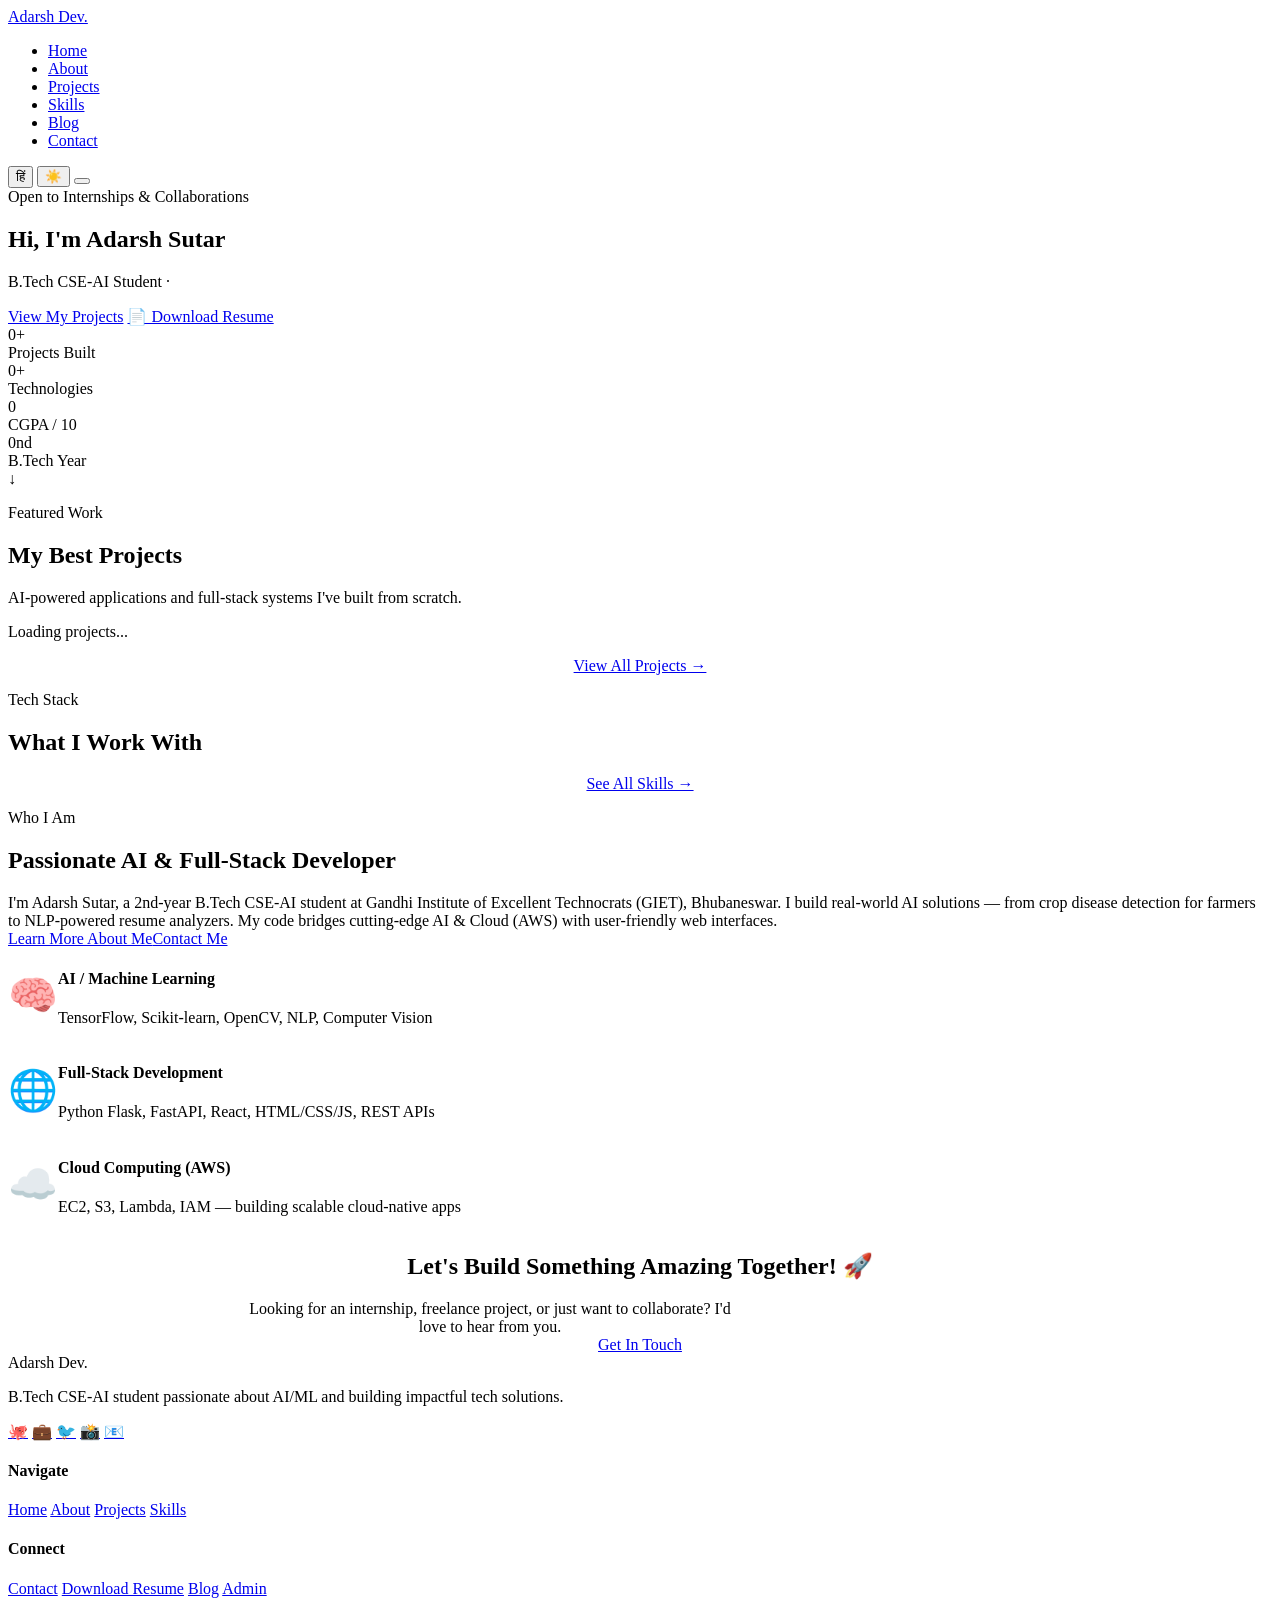
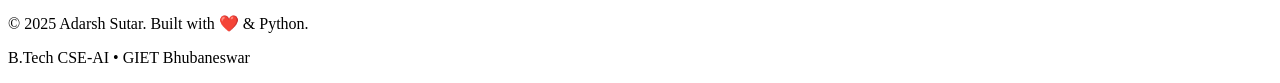
==== frontend/index.html @ b9e54d45 "Initialize AI Portfolio Full-Stack Repository" ====
<!DOCTYPE html>
<html lang="en" data-theme="dark">
<head>
  <meta charset="UTF-8" />
  <meta name="viewport" content="width=device-width, initial-scale=1.0" />
  <title>Adarsh Sutar — AI/ML Developer & CSE Student</title>
  <meta name="description" content="Portfolio of Adarsh Sutar, B.Tech CSE-AI student at GIET Bhubaneswar. Building AI-powered applications, ML models, and full-stack web apps." />
  <meta name="keywords" content="Adarsh Sutar, AI developer, ML engineer, CSE student, Flask, Python, portfolio" />
  <meta property="og:title" content="Adarsh Sutar — AI/ML Developer" />
  <meta property="og:description" content="B.Tech CSE-AI student crafting intelligent solutions with Python, Machine Learning, and Full-Stack Development." />
  <meta property="og:type" content="website" />
  <link rel="icon" href="data:image/svg+xml,<svg xmlns='http://www.w3.org/2000/svg' viewBox='0 0 100 100'><text y='.9em' font-size='90'>🤖</text></svg>" />
  <link rel="stylesheet" href="/css/style.css" />
  <script>
    // Set API base URL (change to your Render backend URL in production)
    window.API_BASE_URL = 'http://localhost:5000/api';
  </script>
</head>
<body>

  <!-- ═══ NAVBAR ═══ -->
  <nav class="navbar" id="main-navbar">
    <div class="nav-container">
      <a href="/index.html" class="nav-logo">Adarsh Dev.</a>
      <ul class="nav-links" id="nav-links">
        <li><a href="/index.html"    class="nav-link active" data-i18n="nav.home">Home</a></li>
        <li><a href="/about.html"    class="nav-link" data-i18n="nav.about">About</a></li>
        <li><a href="/projects.html" class="nav-link" data-i18n="nav.projects">Projects</a></li>
        <li><a href="/skills.html"   class="nav-link" data-i18n="nav.skills">Skills</a></li>
        <li><a href="/blog.html"     class="nav-link" data-i18n="nav.blog">Blog</a></li>
        <li><a href="/contact.html"  class="nav-link" data-i18n="nav.contact">Contact</a></li>
      </ul>
      <div class="nav-actions">
        <button class="lang-toggle" id="lang-toggle-btn" aria-label="Toggle language">हिं</button>
        <button class="theme-toggle" id="theme-toggle-btn" aria-label="Toggle theme">☀️</button>
        <button class="nav-hamburger" id="nav-hamburger" aria-label="Toggle menu">
          <span></span><span></span><span></span>
        </button>
      </div>
    </div>
  </nav>

  <!-- ═══ HERO ═══ -->
  <section class="hero" id="hero">
    <div class="hero-bg">
      <div class="hero-orb hero-orb-1"></div>
      <div class="hero-orb hero-orb-2"></div>
      <div class="hero-orb hero-orb-3"></div>
      <div class="hero-grid"></div>
    </div>

    <div class="hero-content">
      <div class="hero-badge">
        <span class="dot"></span>
        <span data-i18n="hero.badge">Open to Internships & Collaborations</span>
      </div>

      <h1 class="hero-title">
        <span data-i18n="hero.greeting">Hi, I'm </span>
        <span class="gradient-text">Adarsh Sutar</span>
      </h1>

      <p class="hero-subtitle">
        <span data-i18n="hero.subtitle_prefix">B.Tech CSE-AI Student · </span>
        <span class="typing-wrapper"><span id="typing-text"></span></span>
      </p>

      <div class="hero-cta">
        <a href="/projects.html" class="btn btn-primary btn-lg" data-i18n="hero.cta_projects">View My Projects</a>
        <a href="#" class="btn btn-outline btn-lg" id="download-resume-btn" data-i18n="hero.cta_resume">
          📄 Download Resume
        </a>
      </div>

      <div class="hero-stats">
        <div class="hero-stat">
          <div class="hero-stat-num" data-count="6" data-suffix="+">0+</div>
          <div class="hero-stat-label" data-i18n="hero.stat_projects">Projects Built</div>
        </div>
        <div class="hero-stat">
          <div class="hero-stat-num" data-count="5" data-suffix="+">0+</div>
          <div class="hero-stat-label" data-i18n="hero.stat_techs">Technologies</div>
        </div>
        <div class="hero-stat">
          <div class="hero-stat-num" data-count="8" data-suffix=".2">0</div>
          <div class="hero-stat-label" data-i18n="hero.stat_cgpa">CGPA / 10</div>
        </div>
        <div class="hero-stat">
          <div class="hero-stat-num" data-count="2" data-suffix="nd Yr">0nd</div>
          <div class="hero-stat-label" data-i18n="hero.stat_year">B.Tech Year</div>
        </div>
      </div>
    </div>

    <div class="scroll-indicator">↓</div>
  </section>

  <!-- ═══ FEATURED PROJECTS ═══ -->
  <section class="section" id="featured-projects">
    <div class="container">
      <div class="section-header animate-on-scroll">
        <p class="section-label" data-i18n="home.featured_label">Featured Work</p>
        <h2 data-i18n="home.featured_title">My Best Projects</h2>
        <p data-i18n="home.featured_desc">AI-powered applications and full-stack systems I've built from scratch.</p>
      </div>

      <div class="grid-3" id="featured-projects-grid">
        <!-- Loaded dynamically via API -->
        <div class="loading-overlay">
          <div class="spinner"></div>
          <p>Loading projects...</p>
        </div>
      </div>

      <div style="text-align:center; margin-top: var(--space-2xl);">
        <a href="/projects.html" class="btn btn-outline btn-lg" data-i18n="home.view_all">View All Projects →</a>
      </div>
    </div>
  </section>

  <!-- ═══ SKILLS SNAPSHOT ═══ -->
  <section class="section" style="background: var(--clr-surface);" id="skills-snapshot">
    <div class="container">
      <div class="section-header animate-on-scroll">
        <p class="section-label">Tech Stack</p>
        <h2 data-i18n="home.skills_title">What I Work With</h2>
      </div>

      <div id="skills-chips" style="display:flex; flex-wrap:wrap; gap:12px; justify-content:center;">
        <!-- Loaded dynamically -->
      </div>

      <div style="text-align:center; margin-top: var(--space-2xl);">
        <a href="/skills.html" class="btn btn-ghost" data-i18n="home.all_skills">See All Skills →</a>
      </div>
    </div>
  </section>

  <!-- ═══ ABOUT SNIPPET ═══ -->
  <section class="section" id="about-snippet">
    <div class="container">
      <div class="grid-2" style="align-items:center; gap: var(--space-3xl);">

        <!-- Left: Text -->
        <div class="animate-on-scroll">
          <p class="section-label" data-i18n="home.about_label">Who I Am</p>
          <h2 data-i18n="home.about_title">Passionate AI & Full-Stack Developer</h2>
          <p style="margin: var(--space-lg) 0;" data-i18n="home.about_desc">
            I'm Adarsh Sutar, a 2nd-year B.Tech CSE-AI student at Gandhi Institute of Excellent Technocrats (GIET), Bhubaneswar.
            I build real-world AI solutions — from crop disease detection for farmers to NLP-powered resume analyzers.
            My code bridges cutting-edge AI &amp; Cloud (AWS) with user-friendly web interfaces.
          </p>
          <div style="display:flex; flex-wrap:wrap; gap: var(--space-md);">
            <a href="/about.html" class="btn btn-primary" data-i18n="home.learn_more">Learn More About Me</a>
            <a href="/contact.html" class="btn btn-outline" data-i18n="home.contact_me">Contact Me</a>
          </div>
        </div>

        <!-- Right: Cards -->
        <div class="animate-on-scroll stagger-2">
          <div style="display:flex; flex-direction:column; gap: var(--space-md);">
            <div class="card" style="display:flex; align-items:center; gap: var(--space-lg);">
              <div style="font-size:2.5rem;">🧠</div>
              <div>
                <h4 data-i18n="home.card1_title">AI / Machine Learning</h4>
                <p style="font-size:var(--text-sm);" data-i18n="home.card1_desc">TensorFlow, Scikit-learn, OpenCV, NLP, Computer Vision</p>
              </div>
            </div>
            <div class="card" style="display:flex; align-items:center; gap: var(--space-lg);">
              <div style="font-size:2.5rem;">🌐</div>
              <div>
                <h4 data-i18n="home.card2_title">Full-Stack Development</h4>
                <p style="font-size:var(--text-sm);" data-i18n="home.card2_desc">Python Flask, FastAPI, React, HTML/CSS/JS, REST APIs</p>
              </div>
            </div>
            <div class="card" style="display:flex; align-items:center; gap: var(--space-lg);">
              <div style="font-size:2.5rem;">☁️</div>
              <div>
                <h4 data-i18n="home.card3_title">Cloud Computing (AWS)</h4>
                <p style="font-size:var(--text-sm);" data-i18n="home.card3_desc">EC2, S3, Lambda, IAM — building scalable cloud-native apps</p>
              </div>
            </div>
          </div>
        </div>

      </div>
    </div>
  </section>

  <!-- ═══ CTA BANNER ═══ -->
  <section class="section" id="cta-section">
    <div class="container">
      <div class="card" style="text-align:center; padding: var(--space-3xl); background: var(--gradient-soft); border-color: rgba(124,58,237,0.3); max-width:800px; margin:0 auto;">
        <h2 data-i18n="home.cta_title">Let's Build Something Amazing Together! 🚀</h2>
        <p style="max-width:500px; margin: var(--space-md) auto;" data-i18n="home.cta_desc">
          Looking for an internship, freelance project, or just want to collaborate? I'd love to hear from you.
        </p>
        <a href="/contact.html" class="btn btn-primary btn-lg" style="margin-top: var(--space-lg);" data-i18n="home.cta_btn">Get In Touch</a>
      </div>
    </div>
  </section>

  <!-- ═══ FOOTER ═══ -->
  <footer class="footer">
    <div class="container">
      <div class="footer-grid">
        <div class="footer-brand">
          <div class="footer-logo gradient-text">Adarsh Dev.</div>
          <p class="footer-desc">B.Tech CSE-AI student passionate about AI/ML and building impactful tech solutions.</p>
          <div class="footer-social">
            <a href="https://github.com/Adarsh-Eng-Baj" target="_blank" class="social-link" aria-label="GitHub">🐙</a>
            <a href="https://www.linkedin.com/in/adarsha-sutar-80807532b/" target="_blank" class="social-link" aria-label="LinkedIn">💼</a>
            <a href="https://x.com/adarsha_sutar" target="_blank" class="social-link" aria-label="Twitter">🐦</a>
            <a href="https://www.instagram.com/_adarsh88/?utm_source=gr&r=nametag" target="_blank" class="social-link" aria-label="Instagram">📸</a>
            <a href="mailto:adarshasutar24@gmail.com" class="social-link" aria-label="Email">📧</a>
          </div>
        </div>
        <div>
          <h4 class="footer-col-title" data-i18n="footer.navigate">Navigate</h4>
          <nav class="footer-links">
            <a href="/index.html"    class="footer-link" data-i18n="nav.home">Home</a>
            <a href="/about.html"    class="footer-link" data-i18n="nav.about">About</a>
            <a href="/projects.html" class="footer-link" data-i18n="nav.projects">Projects</a>
            <a href="/skills.html"   class="footer-link" data-i18n="nav.skills">Skills</a>
          </nav>
        </div>
        <div>
          <h4 class="footer-col-title" data-i18n="footer.connect">Connect</h4>
          <nav class="footer-links">
            <a href="/contact.html" class="footer-link" data-i18n="nav.contact">Contact</a>
            <a href="#" id="footer-resume-btn" class="footer-link" data-i18n="footer.resume">Download Resume</a>
            <a href="/blog.html"    class="footer-link" data-i18n="nav.blog">Blog</a>
            <a href="/admin/login.html" class="footer-link">Admin</a>
          </nav>
        </div>
      </div>
      <div class="footer-bottom">
        <p class="footer-copy">&copy; 2025 Adarsh Sutar. Built with ❤️ &amp; Python.</p>
        <p class="footer-copy" style="color:var(--clr-purple);">B.Tech CSE-AI • GIET Bhubaneswar</p>
      </div>
    </div>
  </footer>

  <div id="toast-container"></div>

  <!-- ═══ SCRIPTS ═══ -->
    <script src="/js/error_handler.js"></script>
  <script src="/js/main.js?v=2"></script>
  <script src="/js/api.js?v=2"></script>
  <script src="/js/i18n.js?v=2"></script>
  <script src="/js/analytics.js?v=2"></script>
  <script src="/js/chatbot.js?v=2"></script>

  <script>
    // ── Typing Effect ──────────────────────────────────
    const typingPhrases = [
      'AI/ML Engineer 🧠',
      'Python Developer 🐍',
      'Full-Stack Builder 🌐',
      'Computer Vision Enthusiast 👁️',
      'Open Source Contributor 🐙',
    ];
    startTypingEffect('typing-text', typingPhrases, 75);

    // ── Load Featured Projects ─────────────────────────
    async function loadFeaturedProjects() {
      const grid = document.getElementById('featured-projects-grid');
      try {
        const { projects } = await API.projects.list({ featured: 'true' });
        grid.innerHTML = '';
        projects.slice(0, 3).forEach((p, i) => {
          grid.innerHTML += renderProjectCard(p, i);
        });
      } catch (err) {
        grid.innerHTML = `
          <div style="grid-column:1/-1; text-align:center; padding: var(--space-2xl);">
            <p style="color:var(--clr-text-muted);">⚠️ Could not load projects. Make sure the backend is running on port 5000.</p>
          </div>`;
      }
    }

    function renderProjectCard(p, delay = 0) {
      const tech = (p.tech_stack || []).slice(0, 4).map(t => `<span class="tech-tag">${t.trim()}</span>`).join('');
      return `
        <div class="project-card animate-on-scroll stagger-${delay + 1}">
          <div class="project-image-wrapper">
            ${p.featured ? '<span class="badge-featured">⭐ Featured</span>' : ''}
            <img src="${p.image_url || 'https://via.placeholder.com/600x200/7c3aed/white?text=Project'}"
                 alt="${p.title}" class="project-image" loading="lazy"
                 onerror="this.src='https://via.placeholder.com/600x200/7c3aed/white?text=${encodeURIComponent(p.title)}'" />
            <div class="project-overlay">
              ${p.demo_url && p.demo_url !== '#' ? `<a href="${p.demo_url}" target="_blank" class="btn btn-primary btn-sm">🔗 Demo</a>` : ''}
              ${p.github_url ? `<a href="${p.github_url}" target="_blank" class="btn btn-outline btn-sm">🐙 Code</a>` : ''}
            </div>
          </div>
          <div class="project-body">
            <div class="project-category">${p.category || 'Project'}</div>
            <h3 class="project-title">${p.title}</h3>
            <p class="project-desc">${truncate(p.description, 120)}</p>
            <div class="project-tech">${tech}</div>
          </div>
        </div>`;
    }
    window.renderProjectCard = renderProjectCard;

    // ── Load Skills Chips ──────────────────────────────
    async function loadSkillChips() {
      try {
        const { skills } = await API.skills.list();
        if (skills && skills.length) {
          // Shuffle and take top 10 for snapshot
          const shuffled = skills.sort(() => 0.5 - Math.random()).slice(0, 10);
          document.getElementById('skills-chips').innerHTML = shuffled.map(s =>
            `<span class="tech-tag" style="font-size:var(--text-sm); padding:8px 18px;">${s.name} ${s.icon || ''}</span>`
          ).join('');
        }
      } catch (_) {
        // Fallback to static chips if backend fails
        const chips = ['Python','TensorFlow','Flask','OpenCV','React','MySQL','NumPy','JavaScript','Scikit-learn','Git'];
        document.getElementById('skills-chips').innerHTML = chips.map(c =>
          `<span class="tech-tag" style="font-size:var(--text-sm); padding:8px 18px;">${c}</span>`
        ).join('');
      }
    }

    // ── Resume Download ────────────────────────────────
    document.getElementById('download-resume-btn').href = API.resume.downloadUrl();
    document.getElementById('footer-resume-btn').href = API.resume.downloadUrl();

    // Initialize page
    loadFeaturedProjects();
    loadSkillChips();
    ScrollAnimations.init();
  </script>

</body>
</html>
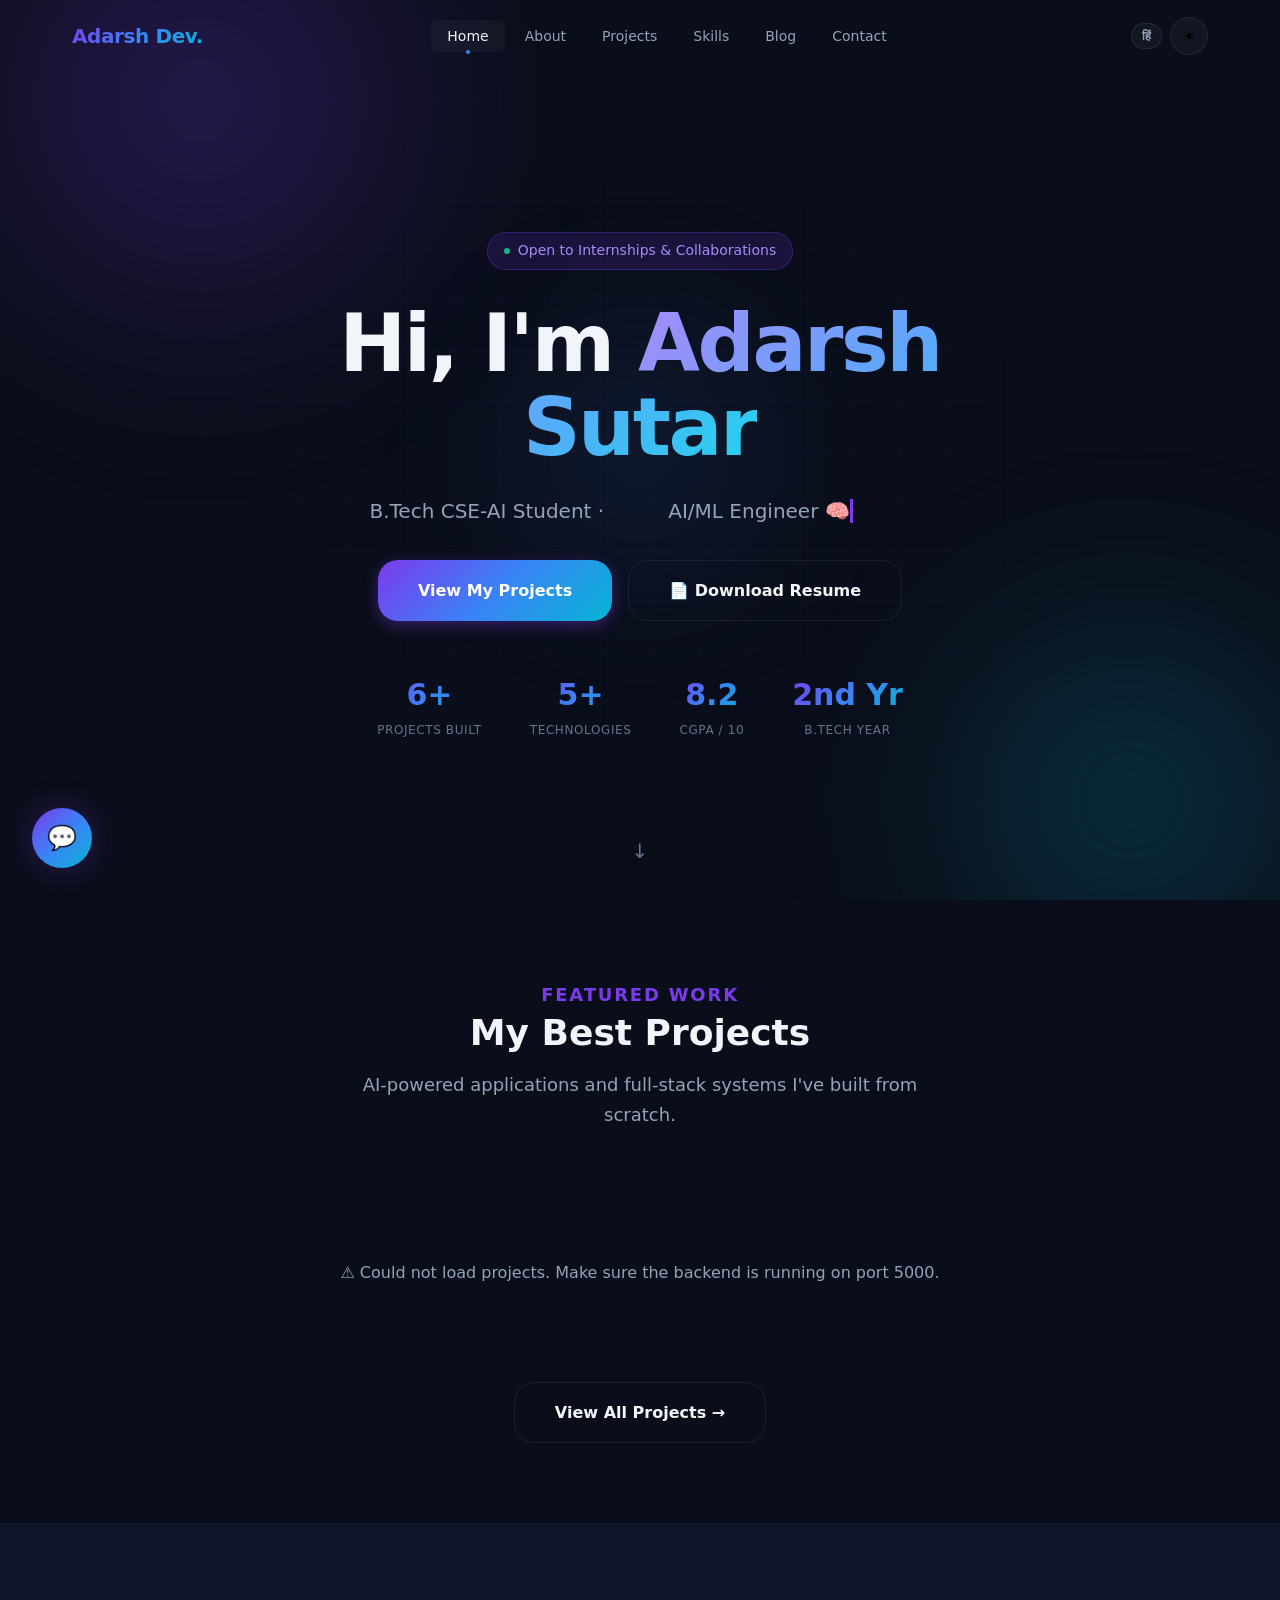
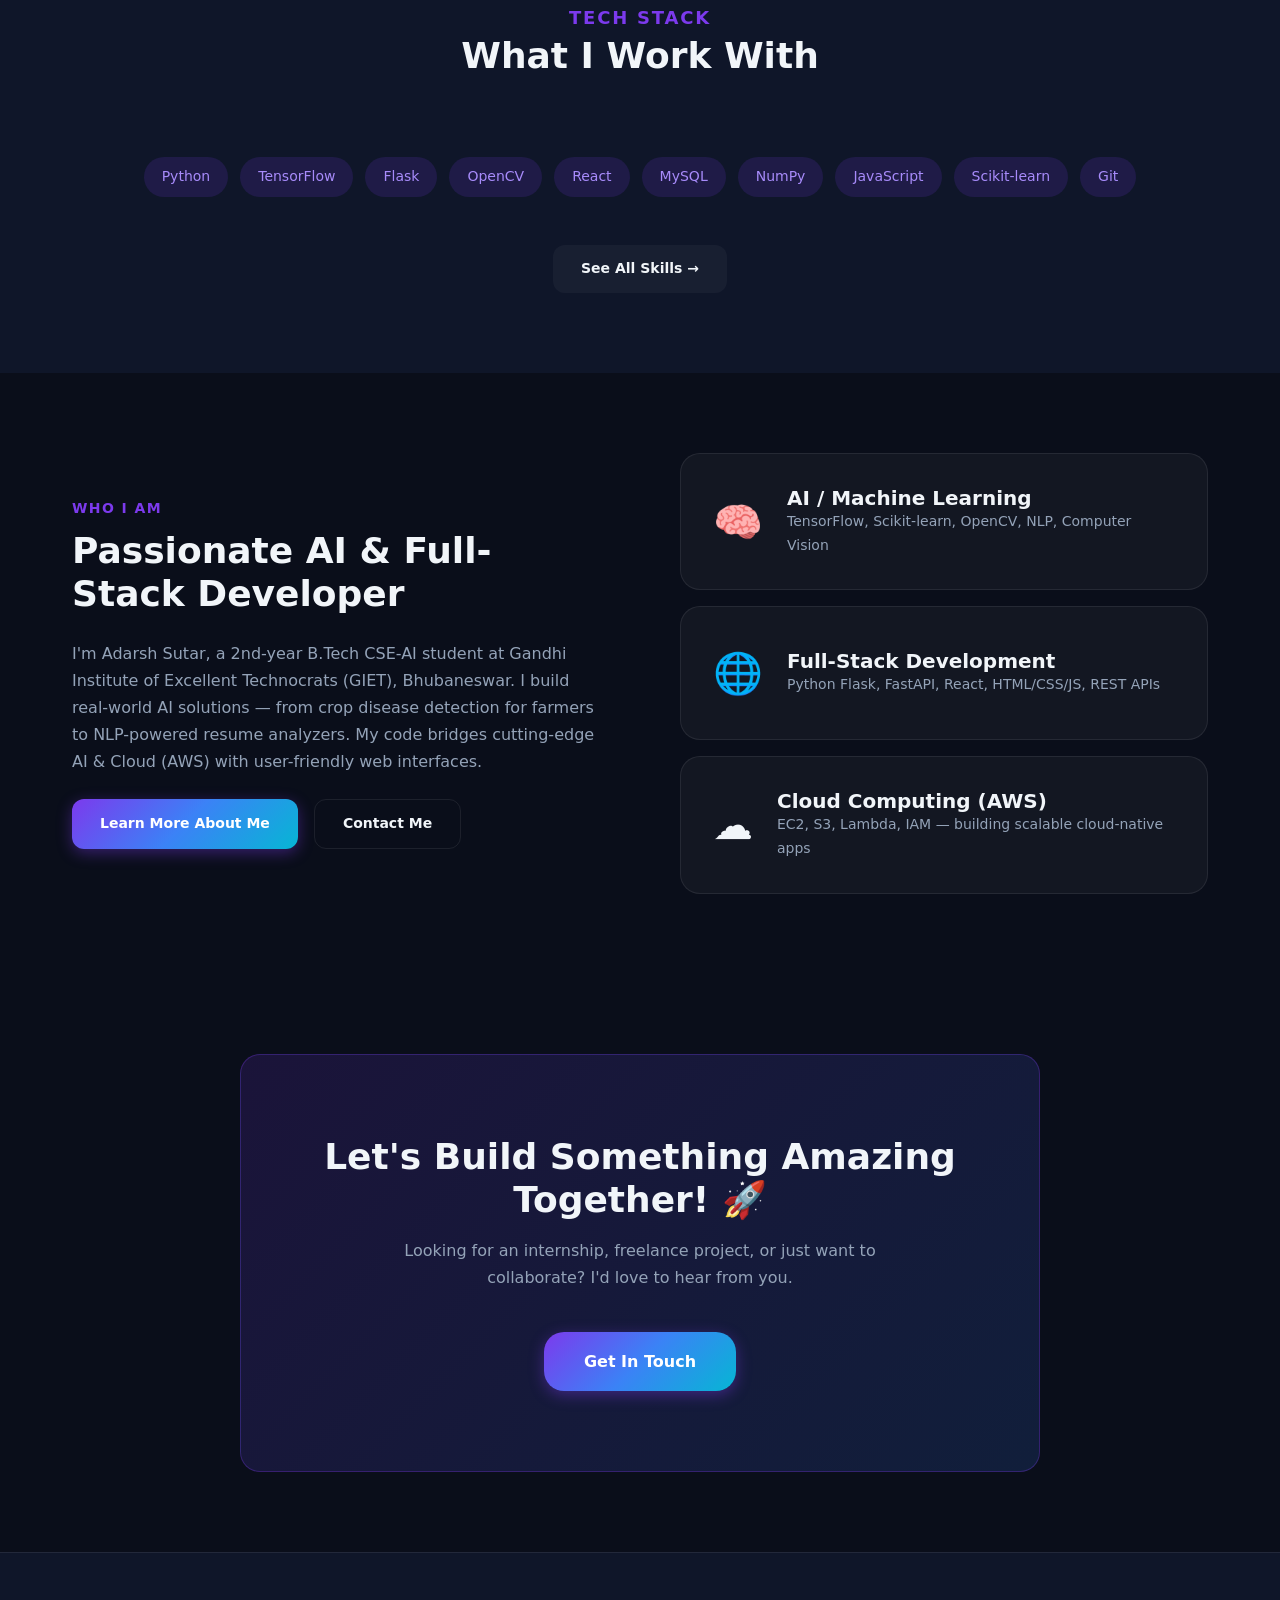
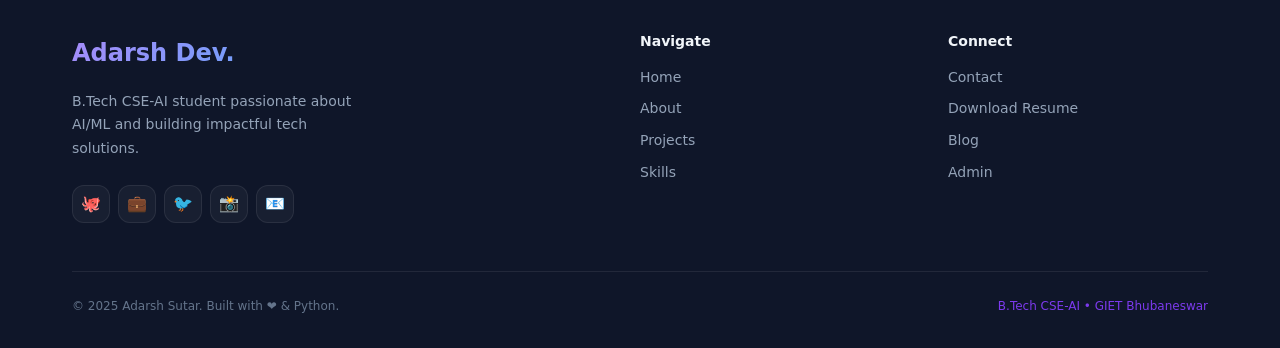
==== commit 22c32fdc: "fix: convert absolute paths to relative and update API_BASE_URL logic for local file testing" ====
--- a/frontend/index.html
+++ b/frontend/index.html
@@ -10,10 +10,15 @@
   <meta property="og:description" content="B.Tech CSE-AI student crafting intelligent solutions with Python, Machine Learning, and Full-Stack Development." />
   <meta property="og:type" content="website" />
   <link rel="icon" href="data:image/svg+xml,<svg xmlns='http://www.w3.org/2000/svg' viewBox='0 0 100 100'><text y='.9em' font-size='90'>🤖</text></svg>" />
-  <link rel="stylesheet" href="/css/style.css" />
+  <script src="/js/maintenance-check.js"></script>
+  <link rel="stylesheet" href="./css/style.css" />
   <script>
     // Set API base URL (change to your Render backend URL in production)
-    window.API_BASE_URL = 'http://localhost:5000/api';
+    window.API_BASE_URL = window.location.hostname === 'localhost' || 
+                         window.location.hostname === '127.0.0.1' || 
+                         window.location.protocol === 'file:'
+      ? 'http://localhost:5000/api' 
+      : 'https://ai-portfolio-ynsq.onrender.com/api';
   </script>
 </head>
 <body>
@@ -244,12 +249,12 @@
   <div id="toast-container"></div>
 
   <!-- ═══ SCRIPTS ═══ -->
-    <script src="/js/error_handler.js"></script>
-  <script src="/js/main.js?v=2"></script>
-  <script src="/js/api.js?v=2"></script>
-  <script src="/js/i18n.js?v=2"></script>
-  <script src="/js/analytics.js?v=2"></script>
-  <script src="/js/chatbot.js?v=2"></script>
+    <script src="./js/error_handler.js"></script>
+  <script src="./js/main.js?v=2"></script>
+  <script src="./js/api.js?v=2"></script>
+  <script src="./js/i18n.js?v=2"></script>
+  <script src="./js/analytics.js?v=2"></script>
+  <script src="./js/chatbot.js?v=2"></script>
 
   <script>
     // ── Typing Effect ──────────────────────────────────
--- a/frontend/css/style.css
+++ b/frontend/css/style.css
@@ -0,0 +1,1735 @@
+/* =========================================================
+   style.css — Main Design System for Adarsh Sutar's Portfolio
+   Premium dark theme with glassmorphism, gradients & animations
+   ========================================================= */
+
+/* ── Google Fonts ─────────────────────────────────────── */
+@import url('https://fonts.googleapis.com/css2?family=Inter:wght@300;400;500;600;700;800;900&family=Fira+Code:wght@400;500&display=swap');
+
+/* ── CSS Custom Properties (Design Tokens) ───────────────── */
+:root {
+  /* Colors */
+  --clr-bg:        #0a0e1a;
+  --clr-surface:   #0f1629;
+  --clr-surface2:  #161d35;
+  --clr-card:      rgba(255,255,255,0.04);
+  --clr-card-hover:rgba(255,255,255,0.08);
+  --clr-border:    rgba(255,255,255,0.08);
+
+  /* Brand Gradient */
+  --gradient:      linear-gradient(135deg, #7c3aed 0%, #3b82f6 50%, #06b6d4 100%);
+  --gradient-soft: linear-gradient(135deg, rgba(124,58,237,0.15) 0%, rgba(59,130,246,0.15) 100%);
+  --gradient-text: linear-gradient(135deg, #a78bfa, #60a5fa, #22d3ee);
+
+  /* Accent Colors */
+  --clr-purple:    #7c3aed;
+  --clr-blue:      #3b82f6;
+  --clr-cyan:      #06b6d4;
+  --clr-green:     #10b981;
+  --clr-orange:    #f59e0b;
+  --clr-red:       #ef4444;
+
+  /* Text */
+  --clr-text:      #f1f5f9;
+  --clr-text-muted:#94a3b8;
+  --clr-text-dim:  #64748b;
+
+  /* Spacing */
+  --space-xs:  0.25rem;
+  --space-sm:  0.5rem;
+  --space-md:  1rem;
+  --space-lg:  1.5rem;
+  --space-xl:  2rem;
+  --space-2xl: 3rem;
+  --space-3xl: 5rem;
+
+  /* Typography */
+  --font-sans: 'Inter', system-ui, -apple-system, sans-serif;
+  --font-mono: 'Fira Code', 'Courier New', monospace;
+  --text-xs:   0.75rem;
+  --text-sm:   0.875rem;
+  --text-base: 1rem;
+  --text-lg:   1.125rem;
+  --text-xl:   1.25rem;
+  --text-2xl:  1.5rem;
+  --text-3xl:  1.875rem;
+  --text-4xl:  2.25rem;
+  --text-5xl:  3rem;
+  --text-6xl:  3.75rem;
+
+  /* Borders */
+  --radius-sm: 6px;
+  --radius-md: 12px;
+  --radius-lg: 20px;
+  --radius-xl: 30px;
+  --radius-full: 9999px;
+
+  /* Shadows */
+  --shadow-sm:   0 1px 3px rgba(0,0,0,0.3);
+  --shadow-md:   0 4px 20px rgba(0,0,0,0.4);
+  --shadow-lg:   0 8px 40px rgba(0,0,0,0.5);
+  --shadow-glow: 0 0 30px rgba(124,58,237,0.3);
+  --shadow-cyan: 0 0 30px rgba(6,182,212,0.2);
+
+  /* Transitions */
+  --transition: all 0.3s cubic-bezier(0.4, 0, 0.2, 1);
+  --transition-fast: all 0.15s ease;
+  --transition-slow: all 0.6s ease;
+
+  /* Navbar height */
+  --nav-height: 72px;
+}
+
+/* Light Mode Override */
+[data-theme="light"] {
+  --clr-bg:        #f8fafc;
+  --clr-surface:   #ffffff;
+  --clr-surface2:  #f1f5f9;
+  --clr-card:      rgba(0,0,0,0.03);
+  --clr-card-hover:rgba(0,0,0,0.06);
+  --clr-border:    rgba(0,0,0,0.08);
+  --clr-text:      #1e293b;
+  --clr-text-muted:#64748b;
+  --clr-text-dim:  #94a3b8;
+  --shadow-md:     0 4px 20px rgba(0,0,0,0.1);
+  --shadow-glow:   0 0 30px rgba(124,58,237,0.15);
+}
+
+/* ── Reset & Base ────────────────────────────────────── */
+*, *::before, *::after {
+  box-sizing: border-box;
+  margin: 0;
+  padding: 0;
+}
+
+html {
+  scroll-behavior: smooth;
+  font-size: 16px;
+}
+
+body {
+  font-family: var(--font-sans);
+  background-color: var(--clr-bg);
+  color: var(--clr-text);
+  line-height: 1.7;
+  overflow-x: hidden;
+  transition: background-color 0.3s ease, color 0.3s ease;
+}
+
+img { max-width: 100%; display: block; }
+a  { color: inherit; text-decoration: none; }
+ul { list-style: none; }
+button { cursor: pointer; border: none; background: none; font-family: inherit; }
+
+/* ── Scrollbar ───────────────────────────────────────── */
+::-webkit-scrollbar { width: 6px; }
+::-webkit-scrollbar-track { background: var(--clr-bg); }
+::-webkit-scrollbar-thumb {
+  background: var(--clr-purple);
+  border-radius: var(--radius-full);
+}
+
+/* ── Selection ───────────────────────────────────────── */
+::selection {
+  background: rgba(124,58,237,0.4);
+  color: var(--clr-text);
+}
+
+/* ── Typography ──────────────────────────────────────── */
+h1, h2, h3, h4, h5, h6 {
+  font-weight: 700;
+  line-height: 1.2;
+  color: var(--clr-text);
+}
+h1 { font-size: var(--text-5xl); }
+h2 { font-size: var(--text-4xl); }
+h3 { font-size: var(--text-2xl); }
+h4 { font-size: var(--text-xl); }
+p  { color: var(--clr-text-muted); }
+
+.gradient-text {
+  background: var(--gradient-text);
+  -webkit-background-clip: text;
+  -webkit-text-fill-color: transparent;
+  background-clip: text;
+}
+
+.section-label {
+  font-size: var(--text-sm);
+  font-weight: 600;
+  letter-spacing: 0.1em;
+  text-transform: uppercase;
+  color: var(--clr-purple);
+  margin-bottom: var(--space-sm);
+}
+
+/* ── Layout ──────────────────────────────────────────── */
+.container {
+  max-width: 1200px;
+  margin: 0 auto;
+  padding: 0 var(--space-xl);
+}
+
+.section {
+  padding: var(--space-3xl) 0;
+}
+
+.section-header {
+  text-align: center;
+  margin-bottom: var(--space-3xl);
+}
+
+.section-header h2 {
+  margin-bottom: var(--space-md);
+}
+
+.section-header p {
+  max-width: 600px;
+  margin: 0 auto;
+  font-size: var(--text-lg);
+}
+
+/* Grid Utilities */
+.grid-2 { display: grid; grid-template-columns: repeat(2, 1fr); gap: var(--space-xl); }
+.grid-3 { display: grid; grid-template-columns: repeat(3, 1fr); gap: var(--space-xl); }
+.grid-4 { display: grid; grid-template-columns: repeat(4, 1fr); gap: var(--space-lg); }
+
+/* ── Navbar ──────────────────────────────────────────── */
+.navbar {
+  position: fixed;
+  top: 0;
+  left: 0;
+  right: 0;
+  z-index: 1000;
+  height: var(--nav-height);
+  display: flex;
+  align-items: center;
+  transition: var(--transition);
+  background: transparent;
+}
+
+.navbar.scrolled {
+  background: rgba(10, 14, 26, 0.85);
+  backdrop-filter: blur(20px);
+  -webkit-backdrop-filter: blur(20px);
+  border-bottom: 1px solid var(--clr-border);
+}
+
+[data-theme="light"] .navbar.scrolled {
+  background: rgba(248, 250, 252, 0.85);
+}
+
+.nav-container {
+  max-width: 1200px;
+  margin: 0 auto;
+  padding: 0 var(--space-xl);
+  width: 100%;
+  display: flex;
+  align-items: center;
+  justify-content: space-between;
+}
+
+.nav-logo {
+  font-size: var(--text-xl);
+  font-weight: 800;
+  background: var(--gradient);
+  -webkit-background-clip: text;
+  -webkit-text-fill-color: transparent;
+  background-clip: text;
+  letter-spacing: -0.02em;
+}
+
+.nav-links {
+  display: flex;
+  align-items: center;
+  gap: var(--space-xs);
+}
+
+.nav-link {
+  padding: var(--space-sm) var(--space-md);
+  font-size: var(--text-sm);
+  font-weight: 500;
+  color: var(--clr-text-muted);
+  border-radius: var(--radius-sm);
+  transition: var(--transition-fast);
+  position: relative;
+}
+
+.nav-link:hover, .nav-link.active {
+  color: var(--clr-text);
+  background: var(--clr-card);
+}
+
+.nav-link.active::after {
+  content: '';
+  position: absolute;
+  bottom: -2px;
+  left: 50%;
+  transform: translateX(-50%);
+  width: 4px;
+  height: 4px;
+  border-radius: 50%;
+  background: var(--gradient);
+}
+
+.nav-actions {
+  display: flex;
+  align-items: center;
+  gap: var(--space-sm);
+}
+
+/* Language Toggle */
+.lang-toggle {
+  font-size: var(--text-xs);
+  font-weight: 600;
+  padding: 5px 10px;
+  border-radius: var(--radius-full);
+  border: 1px solid var(--clr-border);
+  color: var(--clr-text-muted);
+  background: var(--clr-card);
+  transition: var(--transition-fast);
+}
+.lang-toggle:hover { color: var(--clr-text); border-color: var(--clr-purple); }
+
+/* Theme Toggle */
+.theme-toggle {
+  width: 38px;
+  height: 38px;
+  border-radius: var(--radius-full);
+  border: 1px solid var(--clr-border);
+  background: var(--clr-card);
+  display: flex;
+  align-items: center;
+  justify-content: center;
+  font-size: 16px;
+  transition: var(--transition-fast);
+}
+.theme-toggle:hover { border-color: var(--clr-purple); background: var(--clr-card-hover); }
+
+/* Mobile hamburger */
+.nav-hamburger {
+  display: none;
+  flex-direction: column;
+  gap: 5px;
+  width: 24px;
+}
+.nav-hamburger span {
+  display: block;
+  height: 2px;
+  background: var(--clr-text);
+  border-radius: 2px;
+  transition: var(--transition-fast);
+}
+
+/* ── Buttons ─────────────────────────────────────────── */
+.btn {
+  display: inline-flex;
+  align-items: center;
+  justify-content: center;
+  gap: var(--space-sm);
+  padding: 0.75rem 1.75rem;
+  font-size: var(--text-sm);
+  font-weight: 600;
+  border-radius: var(--radius-md);
+  transition: var(--transition);
+  cursor: pointer;
+  border: none;
+  font-family: var(--font-sans);
+  white-space: nowrap;
+  position: relative;
+  overflow: hidden;
+}
+
+.btn::before {
+  content: '';
+  position: absolute;
+  inset: 0;
+  opacity: 0;
+  transition: opacity 0.2s ease;
+  background: rgba(255,255,255,0.1);
+}
+.btn:hover::before { opacity: 1; }
+
+.btn-primary {
+  background: var(--gradient);
+  color: white;
+  box-shadow: 0 4px 15px rgba(124,58,237,0.4);
+}
+.btn-primary:hover {
+  transform: translateY(-2px);
+  box-shadow: 0 8px 25px rgba(124,58,237,0.5);
+}
+
+.btn-outline {
+  background: transparent;
+  color: var(--clr-text);
+  border: 1.5px solid var(--clr-border);
+}
+.btn-outline:hover {
+  border-color: var(--clr-purple);
+  color: var(--clr-purple);
+  transform: translateY(-2px);
+}
+
+.btn-ghost {
+  background: var(--clr-card);
+  color: var(--clr-text);
+}
+.btn-ghost:hover { background: var(--clr-card-hover); }
+
+.btn-sm { padding: 0.5rem 1rem; font-size: var(--text-xs); }
+.btn-lg { padding: 1rem 2.5rem; font-size: var(--text-base); border-radius: var(--radius-lg); }
+
+.btn:disabled {
+  opacity: 0.5;
+  cursor: not-allowed;
+  transform: none !important;
+}
+
+/* ── Cards ───────────────────────────────────────────── */
+.card {
+  background: var(--clr-card);
+  border: 1px solid var(--clr-border);
+  border-radius: var(--radius-lg);
+  padding: var(--space-xl);
+  transition: var(--transition);
+  position: relative;
+  overflow: hidden;
+}
+
+.card::before {
+  content: '';
+  position: absolute;
+  top: 0; left: 0; right: 0;
+  height: 1px;
+  background: var(--gradient);
+  opacity: 0;
+  transition: opacity 0.3s ease;
+}
+
+.card:hover {
+  background: var(--clr-card-hover);
+  border-color: rgba(124,58,237,0.3);
+  transform: translateY(-4px);
+  box-shadow: var(--shadow-glow);
+}
+.card:hover::before { opacity: 1; }
+
+/* Glass Card */
+.glass-card {
+  background: rgba(255,255,255,0.04);
+  backdrop-filter: blur(16px);
+  -webkit-backdrop-filter: blur(16px);
+  border: 1px solid rgba(255,255,255,0.1);
+  border-radius: var(--radius-lg);
+}
+
+/* ── Hero Section ────────────────────────────────────── */
+.hero {
+  min-height: 100vh;
+  display: flex;
+  align-items: center;
+  justify-content: center;
+  position: relative;
+  overflow: hidden;
+  padding-top: var(--nav-height);
+}
+
+.hero-bg {
+  position: absolute;
+  inset: 0;
+  z-index: 0;
+}
+
+.hero-orb {
+  position: absolute;
+  border-radius: 50%;
+  filter: blur(80px);
+  animation: orb-float 8s ease-in-out infinite;
+}
+
+.hero-orb-1 {
+  width: 600px; height: 600px;
+  background: radial-gradient(circle, rgba(124,58,237,0.3), transparent 70%);
+  top: -200px; left: -100px;
+  animation-delay: 0s;
+}
+
+.hero-orb-2 {
+  width: 500px; height: 500px;
+  background: radial-gradient(circle, rgba(6,182,212,0.25), transparent 70%);
+  bottom: -150px; right: -100px;
+  animation-delay: -4s;
+}
+
+.hero-orb-3 {
+  width: 300px; height: 300px;
+  background: radial-gradient(circle, rgba(59,130,246,0.2), transparent 70%);
+  top: 50%; left: 50%;
+  transform: translate(-50%, -50%);
+  animation-delay: -2s;
+}
+
+@keyframes orb-float {
+  0%, 100% { transform: translateY(0) scale(1); }
+  33% { transform: translateY(-30px) scale(1.05); }
+  66% { transform: translateY(20px) scale(0.95); }
+}
+
+/* Grid overlay */
+.hero-grid {
+  position: absolute;
+  inset: 0;
+  background-image:
+    linear-gradient(rgba(124,58,237,0.04) 1px, transparent 1px),
+    linear-gradient(90deg, rgba(124,58,237,0.04) 1px, transparent 1px);
+  background-size: 50px 50px;
+  mask-image: radial-gradient(ellipse at center, black 30%, transparent 80%);
+}
+
+.hero-content {
+  position: relative;
+  z-index: 1;
+  text-align: center;
+  max-width: 900px;
+  padding: 0 var(--space-xl);
+}
+
+.hero-badge {
+  display: inline-flex;
+  align-items: center;
+  gap: var(--space-sm);
+  padding: 6px 16px;
+  background: rgba(124,58,237,0.15);
+  border: 1px solid rgba(124,58,237,0.3);
+  border-radius: var(--radius-full);
+  font-size: var(--text-sm);
+  color: #a78bfa;
+  margin-bottom: var(--space-xl);
+  animation: fade-in-down 0.7s ease both;
+}
+
+.hero-badge .dot {
+  width: 6px; height: 6px;
+  border-radius: 50%;
+  background: var(--clr-green);
+  animation: pulse 2s ease-in-out infinite;
+}
+
+@keyframes pulse {
+  0%, 100% { box-shadow: 0 0 0 0 rgba(16,185,129,0.6); }
+  50% { box-shadow: 0 0 0 6px rgba(16,185,129,0); }
+}
+
+.hero-title {
+  font-size: clamp(2.5rem, 8vw, 5rem);
+  font-weight: 900;
+  letter-spacing: -0.03em;
+  line-height: 1.05;
+  margin-bottom: var(--space-lg);
+  animation: fade-in-up 0.8s ease 0.2s both;
+}
+
+.hero-subtitle {
+  font-size: var(--text-xl);
+  color: var(--clr-text-muted);
+  max-width: 600px;
+  margin: 0 auto var(--space-xl);
+  animation: fade-in-up 0.8s ease 0.4s both;
+}
+
+.typing-wrapper {
+  display: inline-block;
+  min-width: 300px;
+}
+
+#typing-text {
+  border-right: 3px solid var(--clr-purple);
+  white-space: nowrap;
+  overflow: hidden;
+  animation: cursor-blink 0.8s step-end infinite;
+}
+
+@keyframes cursor-blink {
+  0%, 100% { border-color: var(--clr-purple); }
+  50% { border-color: transparent; }
+}
+
+.hero-cta {
+  display: flex;
+  gap: var(--space-md);
+  justify-content: center;
+  flex-wrap: wrap;
+  margin-bottom: var(--space-2xl);
+  animation: fade-in-up 0.8s ease 0.6s both;
+}
+
+.hero-stats {
+  display: flex;
+  justify-content: center;
+  gap: var(--space-2xl);
+  animation: fade-in-up 0.8s ease 0.8s both;
+}
+
+.hero-stat {
+  text-align: center;
+}
+
+.hero-stat-num {
+  font-size: var(--text-3xl);
+  font-weight: 800;
+  background: var(--gradient);
+  -webkit-background-clip: text;
+  -webkit-text-fill-color: transparent;
+  background-clip: text;
+}
+
+.hero-stat-label {
+  font-size: var(--text-xs);
+  color: var(--clr-text-dim);
+  text-transform: uppercase;
+  letter-spacing: 0.05em;
+}
+
+.scroll-indicator {
+  position: absolute;
+  bottom: var(--space-xl);
+  left: 50%;
+  transform: translateX(-50%);
+  animation: scroll-bounce 2s ease-in-out infinite;
+  color: var(--clr-text-dim);
+  font-size: 20px;
+}
+
+@keyframes scroll-bounce {
+  0%, 100% { transform: translateX(-50%) translateY(0); }
+  50% { transform: translateX(-50%) translateY(8px); }
+}
+
+/* ── Project Cards ───────────────────────────────────── */
+.project-card {
+  background: var(--clr-card);
+  border: 1px solid var(--clr-border);
+  border-radius: var(--radius-lg);
+  overflow: hidden;
+  transition: var(--transition);
+  display: flex;
+  flex-direction: column;
+}
+
+.project-card:hover {
+  transform: translateY(-6px);
+  border-color: rgba(124,58,237,0.4);
+  box-shadow: var(--shadow-glow);
+}
+
+.project-image {
+  width: 100%;
+  height: 200px;
+  object-fit: cover;
+  transition: transform 0.4s ease;
+}
+.project-card:hover .project-image { transform: scale(1.05); }
+
+.project-image-wrapper {
+  overflow: hidden;
+  height: 200px;
+  position: relative;
+}
+
+.project-overlay {
+  position: absolute;
+  inset: 0;
+  background: rgba(10, 14, 26, 0.8);
+  display: flex;
+  align-items: center;
+  justify-content: center;
+  gap: var(--space-md);
+  opacity: 0;
+  transition: var(--transition);
+}
+
+.project-card:hover .project-overlay { opacity: 1; }
+
+.project-body { padding: var(--space-xl); flex: 1; display: flex; flex-direction: column; }
+.project-category {
+  font-size: var(--text-xs);
+  font-weight: 600;
+  color: var(--clr-cyan);
+  text-transform: uppercase;
+  letter-spacing: 0.08em;
+  margin-bottom: var(--space-sm);
+}
+.project-title { font-size: var(--text-lg); margin-bottom: var(--space-sm); }
+.project-desc { font-size: var(--text-sm); color: var(--clr-text-muted); flex: 1; }
+.project-tech {
+  display: flex;
+  flex-wrap: wrap;
+  gap: var(--space-xs);
+  margin-top: var(--space-md);
+}
+.tech-tag {
+  font-size: var(--text-xs);
+  padding: 3px 10px;
+  border-radius: var(--radius-full);
+  background: rgba(124,58,237,0.15);
+  color: #a78bfa;
+  font-weight: 500;
+}
+.badge-featured {
+  position: absolute;
+  top: var(--space-md);
+  right: var(--space-md);
+  padding: 4px 10px;
+  background: var(--gradient);
+  border-radius: var(--radius-full);
+  font-size: var(--text-xs);
+  font-weight: 700;
+  color: white;
+  z-index: 2;
+}
+
+/* Filter Tabs */
+.filter-tabs {
+  display: flex;
+  gap: var(--space-sm);
+  flex-wrap: wrap;
+  justify-content: center;
+  margin-bottom: var(--space-2xl);
+}
+
+.filter-tab {
+  padding: 8px 20px;
+  border-radius: var(--radius-full);
+  font-size: var(--text-sm);
+  font-weight: 500;
+  color: var(--clr-text-muted);
+  background: var(--clr-card);
+  border: 1px solid var(--clr-border);
+  transition: var(--transition-fast);
+}
+
+.filter-tab:hover { color: var(--clr-text); border-color: var(--clr-purple); }
+.filter-tab.active {
+  background: var(--gradient);
+  color: white;
+  border-color: transparent;
+  box-shadow: 0 4px 15px rgba(124,58,237,0.4);
+}
+
+/* ── Skill Bars ──────────────────────────────────────── */
+.skill-card {
+  background: var(--clr-card);
+  border: 1px solid var(--clr-border);
+  border-radius: var(--radius-md);
+  padding: var(--space-md) var(--space-lg);
+  display: flex;
+  align-items: center;
+  gap: var(--space-md);
+  transition: var(--transition);
+}
+.skill-card:hover { background: var(--clr-card-hover); transform: translateX(4px); }
+
+.skill-icon { font-size: 1.5rem; min-width: 32px; text-align: center; }
+.skill-info { flex: 1; }
+.skill-name { font-size: var(--text-sm); font-weight: 600; margin-bottom: 6px; }
+.skill-bar-bg {
+  height: 6px;
+  background: rgba(255,255,255,0.08);
+  border-radius: var(--radius-full);
+  overflow: hidden;
+}
+.skill-bar-fill {
+  height: 100%;
+  border-radius: var(--radius-full);
+  background: var(--gradient);
+  width: 0;
+  transition: width 1.2s cubic-bezier(0.4, 0, 0.2, 1);
+}
+.skill-pct {
+  font-size: var(--text-xs);
+  font-weight: 600;
+  color: var(--clr-text-muted);
+  min-width: 36px;
+  text-align: right;
+}
+
+/* Skill Category Tabs */
+.skill-categories {
+  display: grid;
+  grid-template-columns: repeat(auto-fit, minmax(280px, 1fr));
+  gap: var(--space-xl);
+}
+
+.skill-category-card {
+  background: var(--clr-card);
+  border: 1px solid var(--clr-border);
+  border-radius: var(--radius-lg);
+  padding: var(--space-xl);
+}
+
+.skill-category-title {
+  font-size: var(--text-base);
+  font-weight: 700;
+  margin-bottom: var(--space-lg);
+  display: flex;
+  align-items: center;
+  gap: var(--space-sm);
+}
+
+.category-icon {
+  width: 32px; height: 32px;
+  border-radius: var(--radius-sm);
+  display: flex;
+  align-items: center;
+  justify-content: center;
+  background: var(--gradient-soft);
+  font-size: 1rem;
+}
+
+/* ── Contact Form ────────────────────────────────────── */
+.form-group {
+  display: flex;
+  flex-direction: column;
+  gap: var(--space-xs);
+  margin-bottom: var(--space-lg);
+}
+
+.form-label {
+  font-size: var(--text-sm);
+  font-weight: 500;
+  color: var(--clr-text);
+}
+
+.form-input, .form-textarea, .form-select {
+  padding: 0.75rem 1rem;
+  background: var(--clr-surface2);
+  border: 1.5px solid var(--clr-border);
+  border-radius: var(--radius-md);
+  color: var(--clr-text);
+  font-family: var(--font-sans);
+  font-size: var(--text-base);
+  transition: var(--transition-fast);
+  width: 100%;
+  outline: none;
+}
+
+.form-input::placeholder, .form-textarea::placeholder { color: var(--clr-text-dim); }
+.form-input:focus, .form-textarea:focus, .form-select:focus {
+  border-color: var(--clr-purple);
+  box-shadow: 0 0 0 3px rgba(124,58,237,0.15);
+  background: var(--clr-surface);
+}
+
+.form-input.error, .form-textarea.error {
+  border-color: var(--clr-red);
+  box-shadow: 0 0 0 3px rgba(239,68,68,0.15);
+}
+
+.form-error-msg {
+  font-size: var(--text-xs);
+  color: var(--clr-red);
+  margin-top: 2px;
+}
+
+.form-textarea { resize: vertical; min-height: 140px; }
+
+/* ── Toast Notifications ─────────────────────────────── */
+#toast-container {
+  position: fixed;
+  bottom: var(--space-xl);
+  right: var(--space-xl);
+  z-index: 9999;
+  display: flex;
+  flex-direction: column;
+  gap: var(--space-sm);
+  pointer-events: none;
+}
+
+.toast {
+  display: flex;
+  align-items: center;
+  gap: var(--space-md);
+  padding: var(--space-md) var(--space-lg);
+  border-radius: var(--radius-md);
+  background: var(--clr-surface);
+  border: 1px solid var(--clr-border);
+  backdrop-filter: blur(16px);
+  min-width: 300px;
+  max-width: 400px;
+  pointer-events: all;
+  animation: toast-in 0.4s cubic-bezier(0.34, 1.56, 0.64, 1);
+  box-shadow: var(--shadow-lg);
+}
+
+.toast.removing {
+  animation: toast-out 0.3s ease forwards;
+}
+
+@keyframes toast-in {
+  from { transform: translateX(120%); opacity: 0; }
+  to   { transform: translateX(0); opacity: 1; }
+}
+
+@keyframes toast-out {
+  from { transform: translateX(0); opacity: 1; }
+  to   { transform: translateX(120%); opacity: 0; }
+}
+
+.toast-icon { font-size: 1.25rem; }
+.toast-body { flex: 1; }
+.toast-title { font-size: var(--text-sm); font-weight: 600; color: var(--clr-text); }
+.toast-msg   { font-size: var(--text-xs); color: var(--clr-text-muted); }
+
+.toast.success { border-left: 3px solid var(--clr-green); }
+.toast.error   { border-left: 3px solid var(--clr-red); }
+.toast.info    { border-left: 3px solid var(--clr-blue); }
+.toast.warning { border-left: 3px solid var(--clr-orange); }
+
+/* ── Chatbot ─────────────────────────────────────────── */
+.chat-bubble-btn {
+  position: fixed;
+  bottom: var(--space-xl);
+  left: var(--space-xl);
+  width: 60px; height: 60px;
+  border-radius: var(--radius-full);
+  background: var(--gradient);
+  color: white;
+  font-size: 1.5rem;
+  display: flex;
+  align-items: center;
+  justify-content: center;
+  box-shadow: var(--shadow-glow);
+  z-index: 900;
+  transition: var(--transition);
+  animation: pulse-glow 3s ease-in-out infinite;
+}
+
+@keyframes pulse-glow {
+  0%, 100% { box-shadow: 0 4px 20px rgba(124,58,237,0.4); }
+  50% { box-shadow: 0 4px 40px rgba(124,58,237,0.7); }
+}
+
+.chat-bubble-btn:hover { transform: scale(1.1); }
+
+.chat-window {
+  position: fixed;
+  bottom: 90px;
+  left: var(--space-xl);
+  width: 360px;
+  max-height: 500px;
+  border-radius: var(--radius-lg);
+  background: var(--clr-surface);
+  border: 1px solid var(--clr-border);
+  box-shadow: var(--shadow-lg);
+  z-index: 900;
+  display: flex;
+  flex-direction: column;
+  overflow: hidden;
+  transform: scale(0.8) translateY(20px);
+  opacity: 0;
+  pointer-events: none;
+  transition: var(--transition);
+  transform-origin: bottom left;
+}
+
+.chat-window.open {
+  transform: scale(1) translateY(0);
+  opacity: 1;
+  pointer-events: all;
+}
+
+.chat-header {
+  padding: var(--space-md) var(--space-lg);
+  background: var(--gradient);
+  display: flex;
+  align-items: center;
+  justify-content: space-between;
+  color: white;
+}
+
+.chat-header-info { display: flex; align-items: center; gap: var(--space-sm); }
+.chat-avatar {
+  width: 36px; height: 36px;
+  border-radius: var(--radius-full);
+  background: rgba(255,255,255,0.2);
+  display: flex; align-items: center; justify-content: center;
+  font-size: 1.1rem;
+}
+.chat-title { font-weight: 700; font-size: var(--text-sm); }
+.chat-status { font-size: var(--text-xs); opacity: 0.8; }
+.chat-close { background: rgba(255,255,255,0.2); border-radius: 50%; width: 28px; height: 28px; display: flex; align-items: center; justify-content: center; color: white; font-size: 14px; }
+.chat-close:hover { background: rgba(255,255,255,0.3); }
+
+.chat-messages {
+  flex: 1;
+  overflow-y: auto;
+  padding: var(--space-md);
+  display: flex;
+  flex-direction: column;
+  gap: var(--space-sm);
+}
+
+.chat-msg {
+  max-width: 85%;
+  padding: var(--space-sm) var(--space-md);
+  border-radius: var(--radius-md);
+  font-size: var(--text-sm);
+  line-height: 1.5;
+  animation: fade-in-up 0.3s ease;
+}
+
+.chat-msg.bot {
+  background: var(--clr-surface2);
+  border: 1px solid var(--clr-border);
+  align-self: flex-start;
+  border-bottom-left-radius: 4px;
+}
+
+.chat-msg.user {
+  background: var(--gradient);
+  color: white;
+  align-self: flex-end;
+  border-bottom-right-radius: 4px;
+}
+
+.typing-indicator {
+  display: flex;
+  flex-direction: column;
+  gap: 6px;
+  padding: var(--space-sm) var(--space-md);
+  background: var(--clr-surface2);
+  border: 1px solid var(--clr-border);
+  border-radius: var(--radius-md);
+  align-self: flex-start;
+  width: fit-content;
+  border-bottom-left-radius: 4px;
+}
+.typing-text {
+  font-size: var(--text-xs);
+  font-weight: 600;
+  color: var(--clr-purple);
+  letter-spacing: 0.05em;
+}
+.typing-dots {
+  display: flex;
+  gap: 4px;
+  align-items: center;
+}
+.typing-dot {
+  width: 6px; height: 6px;
+  border-radius: 50%;
+  background: var(--clr-text-dim);
+  animation: typing-bounce 1.4s ease-in-out infinite;
+}
+@keyframes typing-bounce {
+  0%, 60%, 100% { transform: translateY(0); opacity: 0.4; }
+  30% { transform: translateY(-4px); opacity: 1; }
+}
+
+.chat-input-area {
+  padding: var(--space-md);
+  border-top: 1px solid var(--clr-border);
+  display: flex;
+  gap: var(--space-sm);
+}
+
+.chat-input {
+  flex: 1;
+  padding: 8px 12px;
+  background: var(--clr-surface2);
+  border: 1px solid var(--clr-border);
+  border-radius: var(--radius-md);
+  color: var(--clr-text);
+  font-size: var(--text-sm);
+  font-family: var(--font-sans);
+  outline: none;
+  resize: none;
+}
+.chat-input:focus { border-color: var(--clr-purple); }
+
+.chat-send-btn {
+  width: 40px; height: 40px;
+  border-radius: var(--radius-md);
+  background: var(--gradient);
+  color: white;
+  display: flex;
+  align-items: center;
+  justify-content: center;
+  font-size: 1rem;
+  flex-shrink: 0;
+  transition: var(--transition-fast);
+}
+.chat-send-btn:hover { transform: scale(1.05); }
+
+/* ── Timeline ────────────────────────────────────────── */
+.timeline {
+  position: relative;
+  padding-left: 2rem;
+}
+.timeline::before {
+  content: '';
+  position: absolute;
+  left: 0;
+  top: 0; bottom: 0;
+  width: 2px;
+  background: linear-gradient(to bottom, var(--clr-purple), var(--clr-cyan));
+}
+.timeline-item {
+  position: relative;
+  padding: var(--space-lg) var(--space-xl);
+  background: var(--clr-card);
+  border: 1px solid var(--clr-border);
+  border-radius: var(--radius-md);
+  margin-bottom: var(--space-lg);
+  transition: var(--transition);
+}
+.timeline-item:hover {
+  border-color: rgba(124,58,237,0.3);
+  transform: translateX(4px);
+}
+.timeline-dot {
+  position: absolute;
+  left: -2.55rem;
+  top: 1.5rem;
+  width: 14px; height: 14px;
+  border-radius: 50%;
+  background: var(--gradient);
+  border: 2px solid var(--clr-bg);
+  box-shadow: 0 0 10px rgba(124,58,237,0.6);
+}
+.timeline-date {
+  font-size: var(--text-xs);
+  color: var(--clr-cyan);
+  font-weight: 600;
+  margin-bottom: var(--space-xs);
+  text-transform: uppercase;
+  letter-spacing: 0.05em;
+}
+.timeline-title { font-size: var(--text-lg); font-weight: 700; }
+.timeline-company { font-size: var(--text-sm); color: var(--clr-purple); font-weight: 500; }
+.timeline-desc { font-size: var(--text-sm); color: var(--clr-text-muted); margin-top: var(--space-sm); }
+
+/* ── Stats Row ───────────────────────────────────────── */
+.stats-grid {
+  display: grid;
+  grid-template-columns: repeat(auto-fit, minmax(200px, 1fr));
+  gap: var(--space-lg);
+}
+.stat-card {
+  text-align: center;
+  padding: var(--space-xl);
+  background: var(--clr-card);
+  border: 1px solid var(--clr-border);
+  border-radius: var(--radius-lg);
+  transition: var(--transition);
+}
+.stat-card:hover { transform: translateY(-4px); box-shadow: var(--shadow-glow); }
+.stat-number {
+  font-size: var(--text-4xl);
+  font-weight: 900;
+  background: var(--gradient);
+  -webkit-background-clip: text;
+  -webkit-text-fill-color: transparent;
+  background-clip: text;
+}
+.stat-label { font-size: var(--text-sm); color: var(--clr-text-muted); margin-top: var(--space-xs); }
+
+/* ── Loading Spinner ─────────────────────────────────── */
+.spinner {
+  width: 40px; height: 40px;
+  border-radius: 50%;
+  border: 3px solid var(--clr-border);
+  border-top-color: var(--clr-purple);
+  animation: spin 0.8s linear infinite;
+  margin: var(--space-xl) auto;
+}
+
+@keyframes spin {
+  to { transform: rotate(360deg); }
+}
+
+.loading-overlay {
+  display: flex;
+  flex-direction: column;
+  align-items: center;
+  gap: var(--space-md);
+  padding: var(--space-3xl);
+  color: var(--clr-text-muted);
+}
+
+/* ── Page Header Banner ──────────────────────────────── */
+.page-header {
+  padding: calc(var(--nav-height) + var(--space-3xl)) 0 var(--space-3xl);
+  text-align: center;
+  position: relative;
+  overflow: hidden;
+}
+
+.page-header-bg {
+  position: absolute;
+  inset: 0;
+  background: radial-gradient(ellipse at top, rgba(124,58,237,0.15) 0%, transparent 60%);
+  pointer-events: none;
+}
+
+/* ── Footer ──────────────────────────────────────────── */
+.footer {
+  background: var(--clr-surface);
+  border-top: 1px solid var(--clr-border);
+  padding: var(--space-3xl) 0 var(--space-xl);
+}
+
+.footer-grid {
+  display: grid;
+  grid-template-columns: 2fr 1fr 1fr;
+  gap: var(--space-2xl);
+  margin-bottom: var(--space-2xl);
+}
+
+.footer-brand { }
+.footer-logo { font-size: var(--text-2xl); font-weight: 800; }
+.footer-desc { color: var(--clr-text-muted); font-size: var(--text-sm); margin-top: var(--space-md); max-width: 300px; }
+.footer-social { display: flex; gap: var(--space-sm); margin-top: var(--space-lg); }
+.social-link {
+  width: 38px; height: 38px;
+  border-radius: var(--radius-md);
+  border: 1px solid var(--clr-border);
+  background: var(--clr-card);
+  display: flex; align-items: center; justify-content: center;
+  font-size: 1rem;
+  color: var(--clr-text-muted);
+  transition: var(--transition-fast);
+}
+.social-link:hover { border-color: var(--clr-purple); color: var(--clr-purple); transform: translateY(-2px); }
+
+.footer-col-title {
+  font-size: var(--text-sm);
+  font-weight: 700;
+  margin-bottom: var(--space-md);
+  color: var(--clr-text);
+}
+.footer-links { display: flex; flex-direction: column; gap: var(--space-sm); }
+.footer-link { font-size: var(--text-sm); color: var(--clr-text-muted); transition: var(--transition-fast); }
+.footer-link:hover { color: var(--clr-purple); transform: translateX(4px); }
+
+.footer-bottom {
+  border-top: 1px solid var(--clr-border);
+  padding-top: var(--space-lg);
+  display: flex;
+  align-items: center;
+  justify-content: space-between;
+}
+.footer-copy { font-size: var(--text-xs); color: var(--clr-text-dim); }
+
+/* ── Admin Dashboard ─────────────────────────────────── */
+.dash-layout {
+  display: flex;
+  min-height: 100vh;
+}
+
+.dash-sidebar {
+  width: 260px;
+  background: var(--clr-surface);
+  border-right: 1px solid var(--clr-border);
+  padding: var(--space-xl);
+  display: flex;
+  flex-direction: column;
+  position: fixed;
+  top: 0; bottom: 0;
+  overflow-y: auto;
+}
+
+.dash-logo {
+  font-size: var(--text-lg);
+  font-weight: 800;
+  margin-bottom: var(--space-2xl);
+  padding-bottom: var(--space-lg);
+  border-bottom: 1px solid var(--clr-border);
+}
+
+.dash-nav { flex: 1; }
+.dash-nav-link {
+  display: flex;
+  align-items: center;
+  gap: var(--space-md);
+  padding: var(--space-md) var(--space-lg);
+  border-radius: var(--radius-md);
+  font-size: var(--text-sm);
+  font-weight: 500;
+  color: var(--clr-text-muted);
+  transition: var(--transition-fast);
+  margin-bottom: 4px;
+}
+.dash-nav-link:hover, .dash-nav-link.active {
+  background: var(--gradient-soft);
+  color: var(--clr-purple);
+}
+.dash-nav-icon { font-size: 1.1rem; }
+
+.dash-main {
+  flex: 1;
+  margin-left: 260px;
+  padding: var(--space-2xl);
+  background: var(--clr-bg);
+  min-height: 100vh;
+}
+
+.dash-topbar {
+  display: flex;
+  justify-content: space-between;
+  align-items: center;
+  margin-bottom: var(--space-2xl);
+}
+
+.dash-title { font-size: var(--text-2xl); font-weight: 700; }
+
+.dash-cards {
+  display: grid;
+  grid-template-columns: repeat(auto-fit, minmax(200px, 1fr));
+  gap: var(--space-lg);
+  margin-bottom: var(--space-2xl);
+}
+
+.dash-stat-card {
+  background: var(--clr-surface);
+  border: 1px solid var(--clr-border);
+  border-radius: var(--radius-lg);
+  padding: var(--space-xl);
+  display: flex;
+  align-items: center;
+  gap: var(--space-lg);
+  transition: var(--transition);
+}
+.dash-stat-card:hover { transform: translateY(-2px); box-shadow: var(--shadow-md); }
+
+.dash-stat-icon {
+  width: 52px; height: 52px;
+  border-radius: var(--radius-md);
+  display: flex;
+  align-items: center;
+  justify-content: center;
+  font-size: 1.5rem;
+  flex-shrink: 0;
+}
+.ds-purple { background: rgba(124,58,237,0.15); }
+.ds-cyan   { background: rgba(6,182,212,0.15); }
+.ds-green  { background: rgba(16,185,129,0.15); }
+.ds-orange { background: rgba(245,158,11,0.15); }
+
+.dash-stat-num  { font-size: var(--text-2xl); font-weight: 800; }
+.dash-stat-label { font-size: var(--text-xs); color: var(--clr-text-muted); }
+
+/* Table */
+.table-container {
+  background: var(--clr-surface);
+  border: 1px solid var(--clr-border);
+  border-radius: var(--radius-lg);
+  overflow: hidden;
+}
+.table-header {
+  padding: var(--space-lg) var(--space-xl);
+  border-bottom: 1px solid var(--clr-border);
+  display: flex;
+  justify-content: space-between;
+  align-items: center;
+}
+.table-title { font-size: var(--text-lg); font-weight: 700; }
+
+table { width: 100%; border-collapse: collapse; }
+thead th {
+  padding: var(--space-md) var(--space-lg);
+  text-align: left;
+  font-size: var(--text-xs);
+  font-weight: 600;
+  text-transform: uppercase;
+  letter-spacing: 0.05em;
+  color: var(--clr-text-muted);
+  background: var(--clr-surface2);
+  border-bottom: 1px solid var(--clr-border);
+}
+tbody td {
+  padding: var(--space-md) var(--space-lg);
+  font-size: var(--text-sm);
+  border-bottom: 1px solid var(--clr-border);
+}
+tbody tr:last-child td { border-bottom: none; }
+tbody tr:hover { background: var(--clr-card); }
+
+.badge {
+  display: inline-block;
+  padding: 3px 10px;
+  border-radius: var(--radius-full);
+  font-size: var(--text-xs);
+  font-weight: 600;
+}
+.badge-green  { background: rgba(16,185,129,0.15); color: #10b981; }
+.badge-blue   { background: rgba(59,130,246,0.15);  color: #3b82f6; }
+.badge-purple { background: rgba(124,58,237,0.15);  color: #7c3aed; }
+.badge-orange { background: rgba(245,158,11,0.15);  color: #f59e0b; }
+.badge-red    { background: rgba(239,68,68,0.15);   color: #ef4444; }
+
+/* Modal */
+.modal-overlay {
+  position: fixed;
+  inset: 0;
+  background: rgba(0,0,0,0.7);
+  backdrop-filter: blur(4px);
+  z-index: 2000;
+  display: flex;
+  align-items: center;
+  justify-content: center;
+  padding: var(--space-xl);
+  opacity: 0;
+  pointer-events: none;
+  transition: var(--transition);
+}
+.modal-overlay.open { opacity: 1; pointer-events: all; }
+
+.modal {
+  background: var(--clr-surface);
+  border: 1px solid var(--clr-border);
+  border-radius: var(--radius-xl);
+  width: 100%;
+  max-width: 600px;
+  max-height: 90vh;
+  overflow-y: auto;
+  transform: scale(0.9) translateY(20px);
+  transition: var(--transition);
+}
+.modal-overlay.open .modal { transform: scale(1) translateY(0); }
+
+.modal-header {
+  padding: var(--space-xl);
+  border-bottom: 1px solid var(--clr-border);
+  display: flex;
+  justify-content: space-between;
+  align-items: center;
+}
+.modal-body { padding: var(--space-xl); }
+.modal-footer {
+  padding: var(--space-xl);
+  border-top: 1px solid var(--clr-border);
+  display: flex;
+  justify-content: flex-end;
+  gap: var(--space-sm);
+}
+
+/* ── Animations ──────────────────────────────────────── */
+@keyframes fade-in-up {
+  from { opacity: 0; transform: translateY(20px); }
+  to   { opacity: 1; transform: translateY(0); }
+}
+
+@keyframes fade-in-down {
+  from { opacity: 0; transform: translateY(-20px); }
+  to   { opacity: 1; transform: translateY(0); }
+}
+
+@keyframes fade-in {
+  from { opacity: 0; }
+  to   { opacity: 1; }
+}
+
+.animate-on-scroll {
+  opacity: 0;
+  transform: translateY(30px);
+  transition: opacity 0.6s ease, transform 0.6s ease;
+}
+
+.animate-on-scroll.visible {
+  opacity: 1;
+  transform: translateY(0);
+}
+
+/* Stagger delays */
+.stagger-1 { transition-delay: 0.1s !important; }
+.stagger-2 { transition-delay: 0.2s !important; }
+.stagger-3 { transition-delay: 0.3s !important; }
+.stagger-4 { transition-delay: 0.4s !important; }
+
+/* ── Responsive ──────────────────────────────────────── */
+@media (max-width: 1024px) {
+  .grid-3 { grid-template-columns: repeat(2, 1fr); }
+  .grid-4 { grid-template-columns: repeat(2, 1fr); }
+  .footer-grid { grid-template-columns: 1fr 1fr; }
+}
+
+@media (max-width: 768px) {
+  .nav-links { display: none; }
+  .nav-links.open {
+    display: flex;
+    flex-direction: column;
+    position: fixed;
+    top: var(--nav-height);
+    left: 0; right: 0;
+    background: var(--clr-surface);
+    border-bottom: 1px solid var(--clr-border);
+    padding: var(--space-xl);
+    gap: var(--space-sm);
+  }
+  .nav-hamburger { display: flex; }
+
+  .container { padding: 0 var(--space-lg); }
+
+  h1 { font-size: var(--text-4xl); }
+  h2 { font-size: var(--text-3xl); }
+
+  .grid-2, .grid-3, .grid-4 { grid-template-columns: 1fr; }
+  .footer-grid { grid-template-columns: 1fr; }
+
+  .hero-stats { gap: var(--space-xl); }
+
+  .chat-window { width: calc(100vw - var(--space-2xl)); left: var(--space-md); }
+
+  .dash-sidebar { display: none; }
+  .dash-main { margin-left: 0; }
+
+  .footer-bottom { flex-direction: column; gap: var(--space-sm); text-align: center; }
+}
+
+@media (max-width: 480px) {
+  :root { --space-xl: 1.5rem; --space-2xl: 2rem; --space-3xl: 3.5rem; }
+  .btn-lg { padding: 0.875rem 2rem; }
+  .hero-cta { flex-direction: column; align-items: center; }
+  #toast-container { left: var(--space-md); right: var(--space-md); bottom: var(--space-md); }
+  .toast { min-width: unset; }
+}
+
+/* ═══════════════════════════════════════════════════
+   SUCCESS ANIMATION — Myntra-style (full screen)
+   ═══════════════════════════════════════════════════ */
+
+.success-overlay {
+  position: fixed;
+  inset: 0;
+  z-index: 9999;
+  display: flex;
+  align-items: center;
+  justify-content: center;
+  background: rgba(9, 5, 28, 0.96);
+  backdrop-filter: blur(12px);
+  opacity: 0;
+  pointer-events: none;
+  transition: opacity 0.3s ease;
+}
+.success-overlay.show {
+  opacity: 1;
+  pointer-events: all;
+}
+
+.success-card {
+  text-align: center;
+  padding: 3rem 4rem;
+  display: flex;
+  flex-direction: column;
+  align-items: center;
+  gap: 1.5rem;
+  transform: scale(0.7);
+  transition: transform 0.4s cubic-bezier(0.34, 1.56, 0.64, 1);
+}
+.success-overlay.show .success-card {
+  transform: scale(1);
+}
+
+/* Ripple ring */
+.success-ring {
+  position: absolute;
+  width: 160px;
+  height: 160px;
+  border-radius: 50%;
+  border: 3px solid rgba(124, 58, 237, 0.4);
+  animation: successRipple 1.6s cubic-bezier(0.4, 0, 0.6, 1) infinite;
+}
+.success-ring:nth-child(2) {
+  animation-delay: 0.5s;
+}
+
+@keyframes successRipple {
+  0%   { transform: scale(1); opacity: 0.8; }
+  100% { transform: scale(1.8); opacity: 0; }
+}
+
+/* Circle with gradient fill */
+.success-circle-wrap {
+  position: relative;
+  width: 120px;
+  height: 120px;
+  display: flex;
+  align-items: center;
+  justify-content: center;
+  flex-shrink: 0;
+}
+
+.success-circle-bg {
+  position: absolute;
+  inset: 0;
+  border-radius: 50%;
+  background: linear-gradient(135deg, #7c3aed, #2563eb);
+  transform: scale(0);
+  animation: successCirclePop 0.5s cubic-bezier(0.34, 1.56, 0.64, 1) 0.2s forwards;
+}
+
+@keyframes successCirclePop {
+  to { transform: scale(1); }
+}
+
+/* SVG checkmark */
+.success-check-svg {
+  position: relative;
+  z-index: 2;
+  width: 56px;
+  height: 56px;
+}
+
+.success-check-path {
+  stroke: #fff;
+  stroke-width: 4;
+  stroke-linecap: round;
+  stroke-linejoin: round;
+  fill: none;
+  stroke-dasharray: 80;
+  stroke-dashoffset: 80;
+  animation: successCheckDraw 0.5s ease 0.7s forwards;
+}
+
+@keyframes successCheckDraw {
+  to { stroke-dashoffset: 0; }
+}
+
+/* Text content */
+.success-title {
+  font-size: 1.75rem;
+  font-weight: 800;
+  color: #f1f5f9;
+  margin: 0;
+  opacity: 0;
+  transform: translateY(16px);
+  animation: successTextUp 0.4s ease 0.9s forwards;
+}
+
+.success-subtitle {
+  font-size: 1rem;
+  color: #94a3b8;
+  margin: 0;
+  opacity: 0;
+  transform: translateY(12px);
+  animation: successTextUp 0.4s ease 1.05s forwards;
+}
+
+.success-badge {
+  display: inline-flex;
+  align-items: center;
+  gap: 0.5rem;
+  padding: 0.5rem 1.25rem;
+  background: rgba(124, 58, 237, 0.15);
+  border: 1px solid rgba(124, 58, 237, 0.3);
+  border-radius: 999px;
+  color: #a78bfa;
+  font-size: 0.875rem;
+  font-weight: 600;
+  opacity: 0;
+  animation: successTextUp 0.4s ease 1.2s forwards;
+}
+
+@keyframes successTextUp {
+  to { opacity: 1; transform: translateY(0); }
+}
+
+/* Confetti particles */
+.success-confetti {
+  position: absolute;
+  inset: 0;
+  pointer-events: none;
+  overflow: hidden;
+  border-radius: inherit;
+}
+
+.confetti-dot {
+  position: absolute;
+  width: 8px;
+  height: 8px;
+  border-radius: 2px;
+  opacity: 0;
+  animation: confettiFall 1s ease var(--delay, 0s) forwards;
+}
+
+@keyframes confettiFall {
+  0%   { opacity: 1; transform: translateY(-20px) rotate(0deg); }
+  100% { opacity: 0; transform: translateY(200px) rotate(720deg); }
+}
+
+/* Close button */
+.success-close-btn {
+  margin-top: 0.5rem;
+  padding: 0.625rem 2rem;
+  background: linear-gradient(135deg, #7c3aed, #2563eb);
+  border: none;
+  border-radius: 999px;
+  color: white;
+  font-size: 0.9rem;
+  font-weight: 600;
+  cursor: pointer;
+  opacity: 0;
+  animation: successTextUp 0.4s ease 1.35s forwards;
+  transition: opacity 0.2s, transform 0.2s;
+}
+.success-close-btn:hover {
+  opacity: 0.9 !important;
+  transform: scale(1.05);
+}
+/* ── Toggle Switch ───────────────────────────────────── */
+.switch {
+  position: relative;
+  display: inline-block;
+  width: 50px;
+  height: 26px;
+}
+
+.switch input {
+  opacity: 0;
+  width: 0;
+  height: 0;
+}
+
+.slider {
+  position: absolute;
+  cursor: pointer;
+  top: 0;
+  left: 0;
+  right: 0;
+  bottom: 0;
+  background-color: var(--clr-border);
+  transition: .4s;
+}
+
+.slider:before {
+  position: absolute;
+  content: "";
+  height: 18px;
+  width: 18px;
+  left: 4px;
+  bottom: 4px;
+  background-color: white;
+  transition: .4s;
+}
+
+input:checked + .slider {
+  background: var(--clr-purple);
+}
+
+input:focus + .slider {
+  box-shadow: 0 0 1px var(--clr-purple);
+}
+
+input:checked + .slider:before {
+  transform: translateX(24px);
+}
+
+.slider.round {
+  border-radius: 34px;
+}
+
+.slider.round:before {
+  border-radius: 50%;
+}
